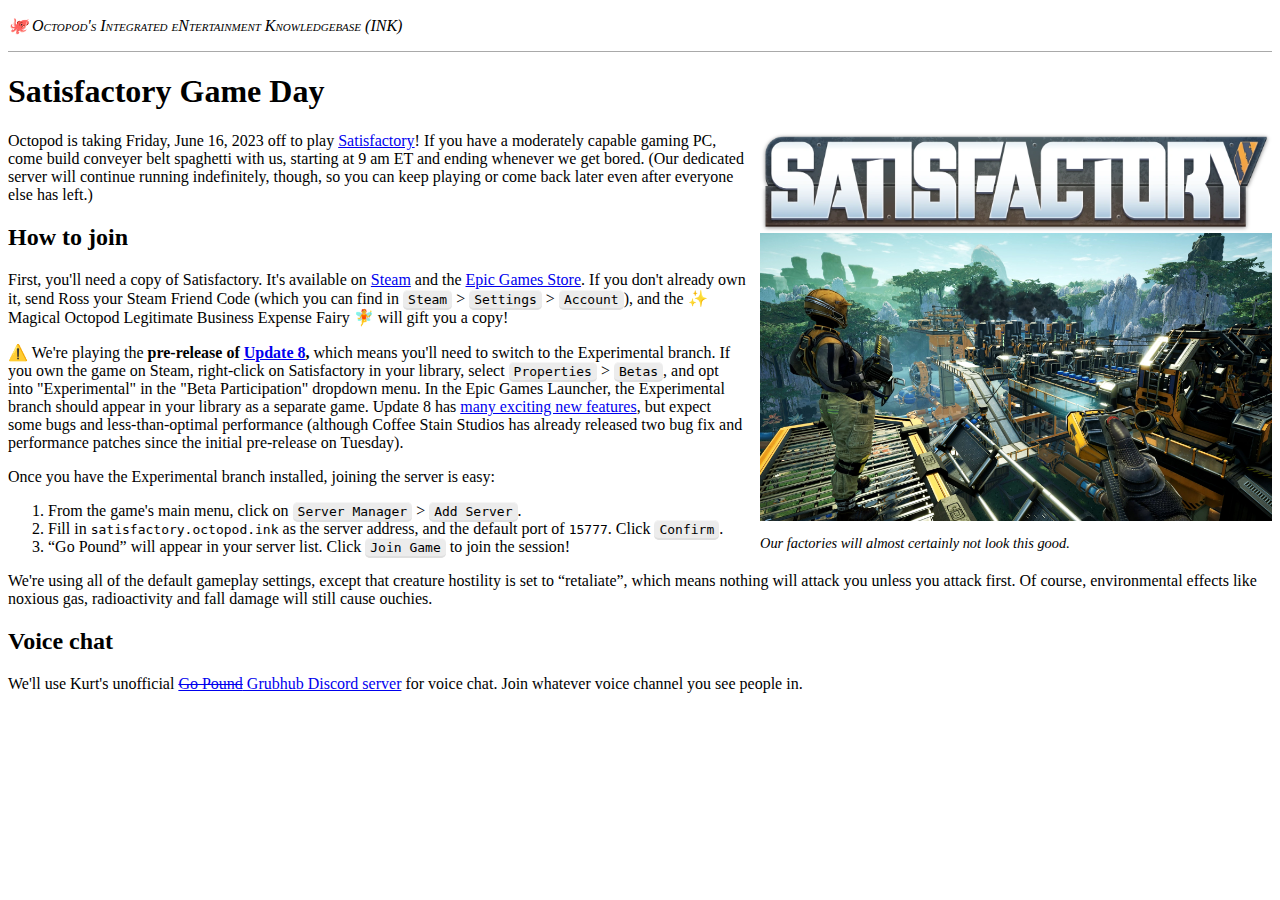
==== satisfactory-game-day.html @ a610cfd2 "Add satisfactory-game-day.html" ====
<!DOCTYPE html>
<html lang="en">
<head>
  <meta charset="UTF-8">
  <meta name="viewport" content="width=device-width, initial-scale=1.0">
  <title>Satisfactory Game Day - Octopod</title>
  <link rel="stylesheet" href="octopod.css">
</head>
<body>
  <header>
    <p>🐙 Octopod's Integrated eNtertainment Knowledgebase (INK)</p>
  </header>

  <h1>Satisfactory Game Day</h1>

  <div class="sidebar">
    <img src="satisfactory-logo.webp" alt="The Satisfactory game logo">
    <img src="satisfactory-screenshot.jpg" alt="A screenshot showing a tidy Satisfactory factory">
    <p>Our factories will almost certainly not look this good.</p>
  </div>

  <p>Octopod is taking Friday, June 16, 2023 off to play <a href="https://store.steampowered.com/app/526870/Satisfactory/">Satisfactory</a>! If you have a moderately capable gaming PC, come build conveyer belt spaghetti with us, starting at 9 am ET and ending whenever we get bored. (Our dedicated server will continue running indefinitely, though, so you can keep playing or come back later even after everyone else has left.)</p>

  <h2>How to join</h2>

  <p>First, you'll need a copy of Satisfactory. It's available on <a href="https://store.steampowered.com/app/526870/Satisfactory/">Steam</a> and the <a href="https://store.epicgames.com/en-US/p/satisfactory">Epic Games Store</a>. If you don't already own it, send Ross your Steam Friend Code (which you can find in <kbd>Steam</kbd> > <kbd>Settings</kbd> > <kbd>Account</kbd>), and the ✨ Magical Octopod Legitimate Business Expense Fairy 🧚 will gift you a copy!</p>

  <p>⚠️ We're playing the <strong>pre-release of <a href="https://store.steampowered.com/news/app/526870/view/3690183765419759383">Update 8</a>,</strong> which means you'll need to switch to the Experimental branch. If you own the game on Steam, right-click on Satisfactory in your library, select <kbd>Properties</kbd> > <kbd>Betas</kbd>, and opt into "Experimental" in the "Beta Participation" dropdown menu. In the Epic Games Launcher, the Experimental branch should appear in your library as a separate game. Update 8 has <a href="https://store.steampowered.com/news/app/526870/view/3690183765419759383">many exciting new features</a>, but expect some bugs and less-than-optimal performance (although Coffee Stain Studios has already released two bug fix and performance patches since the initial pre-release on Tuesday).</p>

  <p>Once you have the Experimental branch installed, joining the server is easy:</p>

  <ol>
    <li>From the game's main menu, click on <kbd>Server Manager</kbd> > <kbd>Add Server</kbd>.</li>
    <li>Fill in <code>satisfactory.octopod.ink</code> as the server address, and the default port of <code>15777</code>. Click <kbd>Confirm</kbd>.</li>
    <li>“Go Pound” will appear in your server list. Click <kbd>Join Game</kbd> to join the session!</li>
  </ol>

  <p>We're using all of the default gameplay settings, except that creature hostility is set to “retaliate”, which means nothing will attack you unless you attack first. Of course, environmental effects like noxious gas, radioactivity and fall damage will still cause ouchies.</p>

  <h2>Voice chat</h2>

  <p>We'll use Kurt's unofficial <a href="https://discord.gg/yEJkMKT"><strike>Go Pound</strike> Grubhub Discord server</a> for voice chat. Join whatever voice channel you see people in.</p>
</body>
</html>
---- octopod.css ----
html.ocean {
  background: linear-gradient(#12223c, #070d1b) no-repeat center center fixed;
}

html.ocean > body {
  margin: 0;
}

.ocean {
  align-items: center;
  display: flex;
  justify-content: center;
  min-height: 100vh;
}

header {
  border-bottom: 1px solid darkgray;
}

header > p {
  font-style: italic;
  font-variant-caps: small-caps;
}

kbd {
  background-color: #ececec;
  border-top: 1px solid #f6f6f6;
  border-bottom: 2px solid #dfdfdf;
  border-radius: 5px;
  padding: 1px 5px;
}

.sidebar {
  float: right;
  margin-left: 1vw;
  width: 40vw;
}

.sidebar > * {
  display: block;
}

.sidebar img {
  width: 100%;
}

.sidebar p {
  font-size: 0.9rem;
  font-style: italic;
}
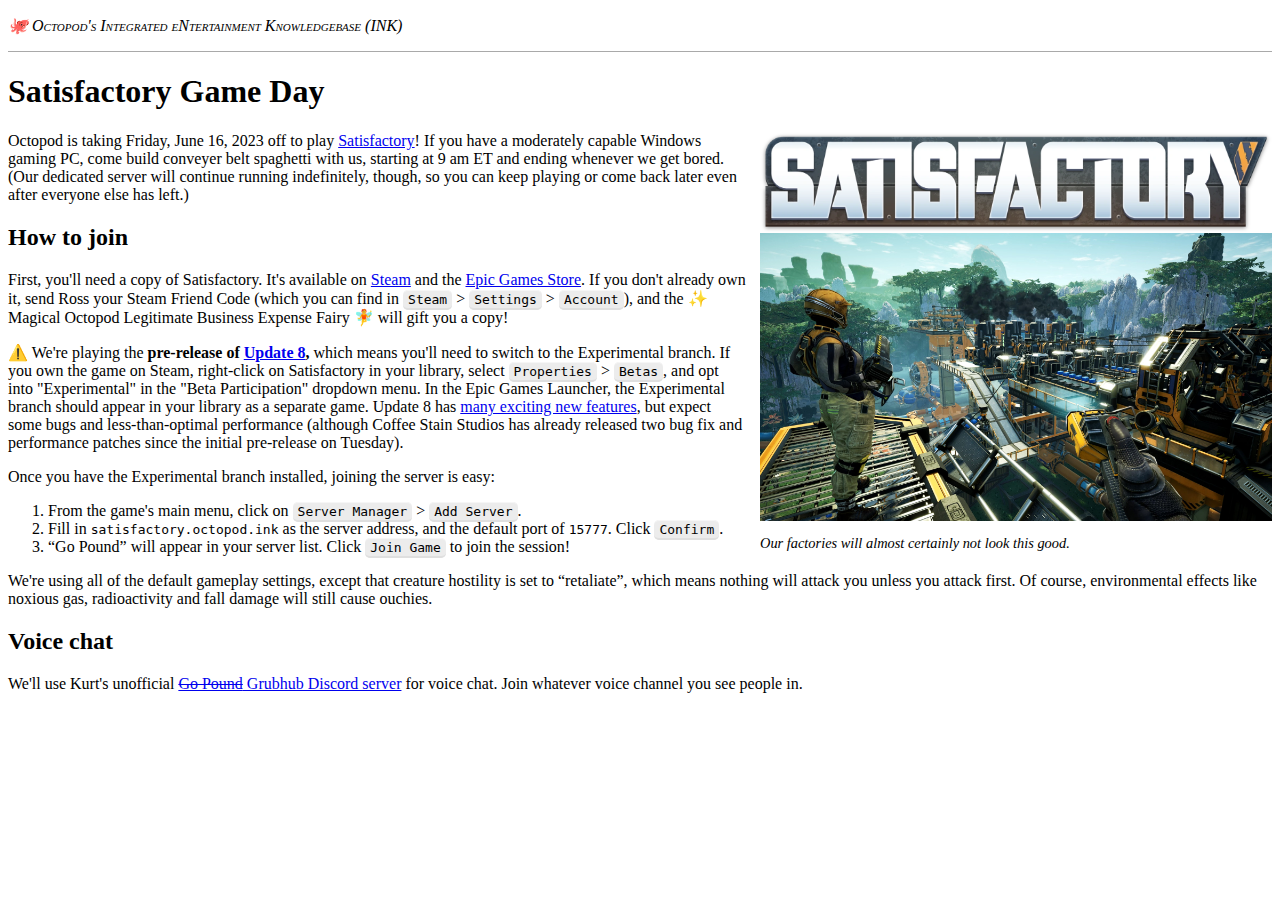
==== commit 331b7c43: "Clarify that Satisfactory is Windows only" ====
--- a/satisfactory-game-day.html
+++ b/satisfactory-game-day.html
@@ -19,7 +19,7 @@
     <p>Our factories will almost certainly not look this good.</p>
   </div>
 
-  <p>Octopod is taking Friday, June 16, 2023 off to play <a href="https://store.steampowered.com/app/526870/Satisfactory/">Satisfactory</a>! If you have a moderately capable gaming PC, come build conveyer belt spaghetti with us, starting at 9 am ET and ending whenever we get bored. (Our dedicated server will continue running indefinitely, though, so you can keep playing or come back later even after everyone else has left.)</p>
+  <p>Octopod is taking Friday, June 16, 2023 off to play <a href="https://store.steampowered.com/app/526870/Satisfactory/">Satisfactory</a>! If you have a moderately capable Windows gaming PC, come build conveyer belt spaghetti with us, starting at 9 am ET and ending whenever we get bored. (Our dedicated server will continue running indefinitely, though, so you can keep playing or come back later even after everyone else has left.)</p>
 
   <h2>How to join</h2>
 
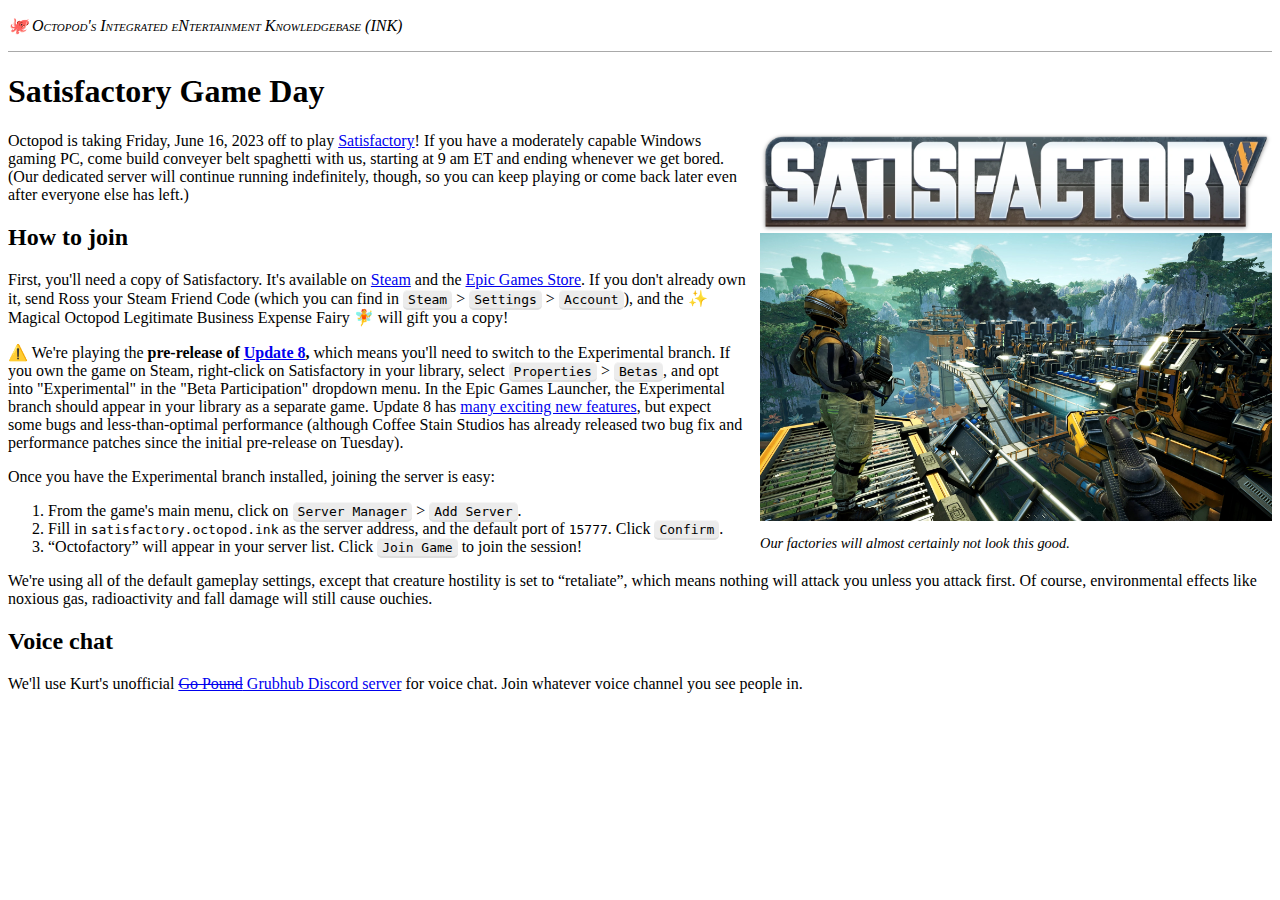
==== commit 320bbb36: "Change Satisfactory server name to "Octofactory"" ====
--- a/satisfactory-game-day.html
+++ b/satisfactory-game-day.html
@@ -32,7 +32,7 @@
   <ol>
     <li>From the game's main menu, click on <kbd>Server Manager</kbd> > <kbd>Add Server</kbd>.</li>
     <li>Fill in <code>satisfactory.octopod.ink</code> as the server address, and the default port of <code>15777</code>. Click <kbd>Confirm</kbd>.</li>
-    <li>“Go Pound” will appear in your server list. Click <kbd>Join Game</kbd> to join the session!</li>
+    <li>“Octofactory” will appear in your server list. Click <kbd>Join Game</kbd> to join the session!</li>
   </ol>
 
   <p>We're using all of the default gameplay settings, except that creature hostility is set to “retaliate”, which means nothing will attack you unless you attack first. Of course, environmental effects like noxious gas, radioactivity and fall damage will still cause ouchies.</p>
